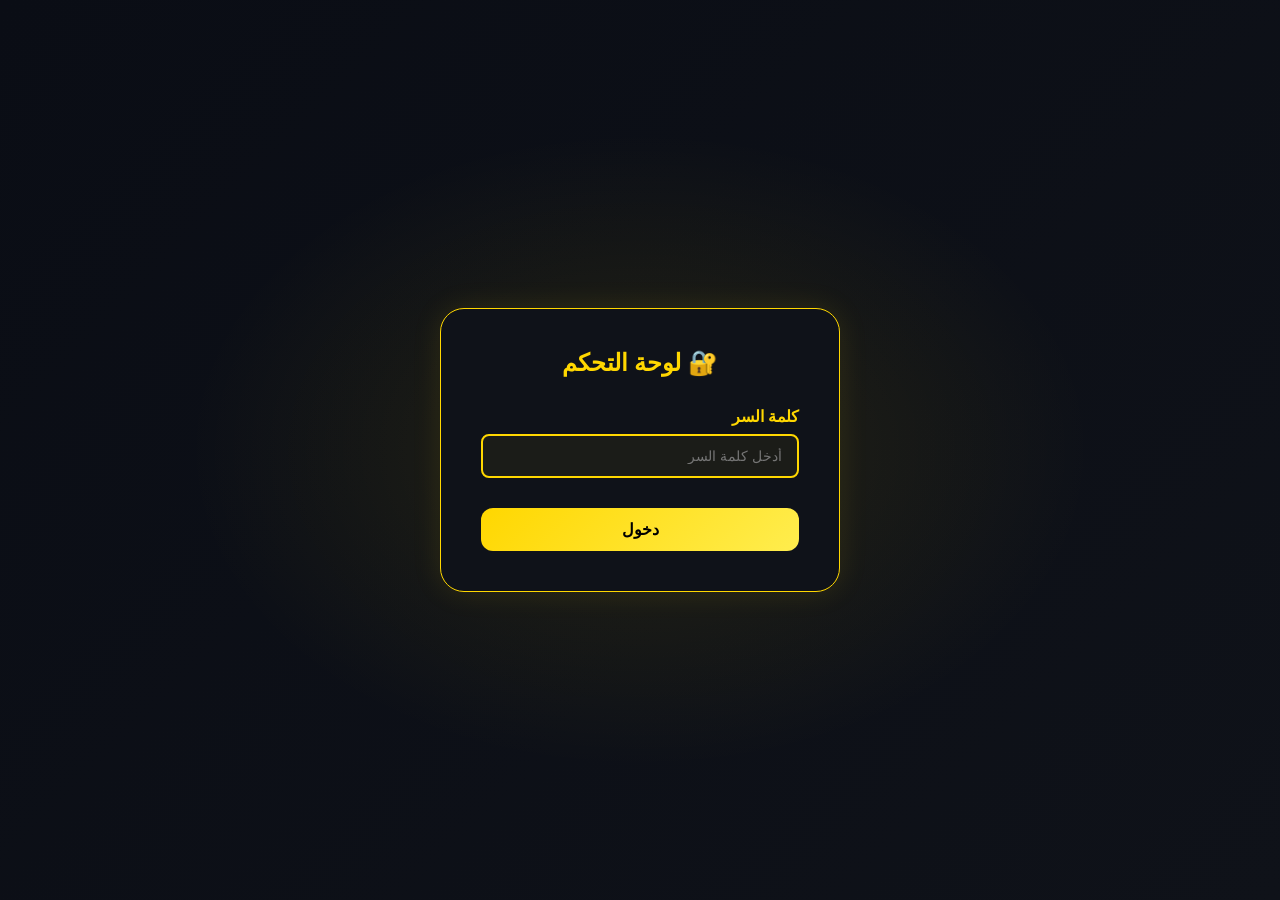
==== admin.html @ 5475ebe6 "Add admin control page and secure public site for admin-only content management" ====
<!DOCTYPE html>
<html lang="ar" dir="rtl">
<head>
    <meta charset="UTF-8">
    <meta name="viewport" content="width=device-width, initial-scale=1.0">
    <title>لوحة التحكم - الصياد</title>
    <style>
        * {
            margin: 0;
            padding: 0;
            box-sizing: border-box;
        }

        :root {
            --accent: #ffd700;
            --bg: #0a0d15;
            --dark: #0f1219;
            --card: rgba(255, 215, 0, 0.05);
            --glow: 0 0 30px rgba(255, 215, 0, 0.1);
        }

        body {
            font-family: 'Segoe UI', Tahoma, Geneva, Verdana, sans-serif;
            background: radial-gradient(ellipse at center, rgba(255, 215, 0, 0.1) 0%, transparent 50%),
                        linear-gradient(135deg, var(--bg) 0%, #0f1219 100%);
            background-attachment: fixed;
            color: #e0e0e0;
            min-height: 100vh;
        }

        .login-container {
            display: flex;
            justify-content: center;
            align-items: center;
            min-height: 100vh;
            padding: 20px;
        }

        .login-box {
            background: var(--dark);
            border: 1px solid var(--accent);
            border-radius: 24px;
            padding: 40px;
            width: 100%;
            max-width: 400px;
            box-shadow: var(--glow);
        }

        .login-box h1 {
            text-align: center;
            color: var(--accent);
            margin-bottom: 30px;
            font-size: 24px;
        }

        .form-group {
            margin-bottom: 20px;
        }

        .form-group label {
            display: block;
            margin-bottom: 8px;
            color: var(--accent);
            font-weight: 600;
        }

        .form-group input {
            width: 100%;
            padding: 12px 15px;
            background: rgba(255, 215, 0, 0.05);
            border: 2px solid var(--accent);
            border-radius: 12px;
            color: #e0e0e0;
            font-size: 16px;
            transition: all 0.3s ease;
        }

        .form-group input:focus {
            outline: none;
            background: rgba(255, 215, 0, 0.1);
            box-shadow: 0 0 20px rgba(255, 215, 0, 0.2);
        }

        .btn {
            width: 100%;
            padding: 12px;
            background: linear-gradient(135deg, var(--accent), #ffed4e);
            border: none;
            border-radius: 12px;
            color: #000;
            font-weight: 700;
            font-size: 16px;
            cursor: pointer;
            transition: all 0.3s ease;
            margin-top: 10px;
        }

        .btn:hover {
            transform: translateY(-2px);
            box-shadow: 0 0 30px rgba(255, 215, 0, 0.4);
        }

        /* Admin Panel */
        .admin-container {
            display: none;
            padding: 20px;
            max-width: 1200px;
            margin: 0 auto;
        }

        .admin-header {
            display: flex;
            justify-content: space-between;
            align-items: center;
            margin-bottom: 30px;
            padding-bottom: 20px;
            border-bottom: 2px solid var(--accent);
        }

        .admin-header h1 {
            color: var(--accent);
            font-size: 28px;
        }

        .logout-btn {
            background: linear-gradient(135deg, #ff4444, #cc0000);
            color: white;
            padding: 10px 20px;
            border: none;
            border-radius: 8px;
            cursor: pointer;
            font-weight: 600;
            transition: all 0.3s ease;
        }

        .logout-btn:hover {
            transform: scale(1.05);
        }

        .tabs {
            display: flex;
            gap: 10px;
            margin-bottom: 30px;
            flex-wrap: wrap;
        }

        .tab-btn {
            padding: 10px 20px;
            background: rgba(255, 215, 0, 0.1);
            border: 2px solid var(--accent);
            border-radius: 8px;
            color: var(--accent);
            cursor: pointer;
            font-weight: 600;
            transition: all 0.3s ease;
        }

        .tab-btn.active {
            background: var(--accent);
            color: #000;
        }

        .tab-content {
            display: none;
            animation: fadeIn 0.3s ease;
        }

        .tab-content.active {
            display: block;
        }

        @keyframes fadeIn {
            from { opacity: 0; }
            to { opacity: 1; }
        }

        .form-section {
            background: var(--dark);
            border: 1px solid var(--accent);
            border-radius: 16px;
            padding: 25px;
            margin-bottom: 25px;
            box-shadow: var(--glow);
        }

        .form-section h2 {
            color: var(--accent);
            margin-bottom: 20px;
            font-size: 20px;
        }

        .form-row {
            display: grid;
            grid-template-columns: 1fr 1fr;
            gap: 15px;
            margin-bottom: 15px;
        }

        .form-row.full {
            grid-template-columns: 1fr;
        }

        .form-group input,
        .form-group textarea,
        .form-group select {
            width: 100%;
            padding: 12px 15px;
            background: rgba(255, 215, 0, 0.05);
            border: 2px solid var(--accent);
            border-radius: 8px;
            color: #e0e0e0;
            font-size: 14px;
            font-family: inherit;
            transition: all 0.3s ease;
        }

        .form-group textarea {
            resize: vertical;
            min-height: 80px;
        }

        .form-group input:focus,
        .form-group textarea:focus,
        .form-group select:focus {
            outline: none;
            background: rgba(255, 215, 0, 0.1);
            box-shadow: 0 0 15px rgba(255, 215, 0, 0.2);
        }

        .diseases-list {
            background: var(--dark);
            border: 1px solid var(--accent);
            border-radius: 16px;
            padding: 25px;
            margin-bottom: 25px;
        }

        .disease-item {
            background: rgba(255, 215, 0, 0.05);
            border-right: 4px solid var(--accent);
            padding: 15px;
            margin-bottom: 15px;
            border-radius: 8px;
            display: flex;
            justify-content: space-between;
            align-items: center;
            flex-wrap: wrap;
            gap: 10px;
        }

        .disease-info {
            flex: 1;
            min-width: 200px;
        }

        .disease-name {
            color: var(--accent);
            font-weight: 700;
            font-size: 16px;
            margin-bottom: 5px;
        }

        .disease-category {
            color: #aaa;
            font-size: 13px;
        }

        .disease-actions {
            display: flex;
            gap: 8px;
        }

        .btn-small {
            padding: 8px 15px;
            border: none;
            border-radius: 6px;
            cursor: pointer;
            font-weight: 600;
            font-size: 13px;
            transition: all 0.3s ease;
        }

        .btn-edit {
            background: linear-gradient(135deg, #4CAF50, #45a049);
            color: white;
        }

        .btn-delete {
            background: linear-gradient(135deg, #ff4444, #cc0000);
            color: white;
        }

        .btn-small:hover {
            transform: translateY(-2px);
        }

        .btn-add {
            background: linear-gradient(135deg, var(--accent), #ffed4e);
            color: #000;
            padding: 12px 30px;
            font-weight: 700;
            margin-top: 20px;
        }

        .btn-cancel {
            background: linear-gradient(135deg, #666, #555);
            color: white;
            padding: 12px 30px;
            font-weight: 700;
            margin-top: 20px;
            margin-right: 10px;
        }

        .success-message {
            background: linear-gradient(135deg, rgba(76, 175, 80, 0.2), rgba(69, 160, 73, 0.2));
            border-right: 4px solid #4CAF50;
            padding: 15px;
            border-radius: 8px;
            color: #4CAF50;
            margin-bottom: 20px;
            display: none;
        }

        .success-message.show {
            display: block;
            animation: slideDown 0.3s ease;
        }

        @keyframes slideDown {
            from {
                opacity: 0;
                transform: translateY(-10px);
            }
            to {
                opacity: 1;
                transform: translateY(0);
            }
        }

        .tag-input {
            display: flex;
            flex-wrap: wrap;
            gap: 8px;
            padding: 8px;
            background: rgba(255, 215, 0, 0.05);
            border: 2px solid var(--accent);
            border-radius: 8px;
            min-height: 40px;
        }

        .tag {
            background: var(--accent);
            color: #000;
            padding: 5px 12px;
            border-radius: 16px;
            font-size: 13px;
            font-weight: 600;
            display: flex;
            align-items: center;
            gap: 5px;
        }

        .tag button {
            background: none;
            border: none;
            cursor: pointer;
            color: #000;
            font-weight: bold;
            padding: 0;
        }

        @media (max-width: 768px) {
            .form-row {
                grid-template-columns: 1fr;
            }

            .disease-item {
                flex-direction: column;
                align-items: flex-start;
            }

            .disease-actions {
                width: 100%;
            }

            .btn-small {
                flex: 1;
            }
        }
    </style>
</head>
<body>
    <!-- Login Container -->
    <div class="login-container" id="loginContainer">
        <div class="login-box">
            <h1>🔐 لوحة التحكم</h1>
            <div class="form-group">
                <label for="password">كلمة السر</label>
                <input type="password" id="password" placeholder="أدخل كلمة السر">
            </div>
            <button class="btn" onclick="login()">دخول</button>
        </div>
    </div>

    <!-- Admin Container -->
    <div class="admin-container" id="adminContainer">
        <div class="admin-header">
            <h1>🔧 لوحة التحكم - الصياد</h1>
            <button class="logout-btn" onclick="logout()">تسجيل الخروج</button>
        </div>

        <div class="tabs">
            <button class="tab-btn active" id="addTabBtn" onclick="switchTab(event, 'add')">➕ إضافة مرض</button>
            <button class="tab-btn" onclick="switchTab(event, 'list')">📋 الأمراض</button>
            <button class="tab-btn" onclick="switchTab(event, 'stats')">📊 الإحصائيات</button>
        </div>

        <!-- Add Disease Tab -->
        <div class="tab-content active" id="addTab">
            <div class="form-section">
                <h2>إضافة مرض جديد</h2>
                <div class="success-message" id="successMessage">✓ تم الإضافة بنجاح!</div>

                <div class="form-row full">
                    <div class="form-group">
                        <label>اسم المرض</label>
                        <input type="text" id="diseaseName" placeholder="مثال: الإنفلونزا">
                    </div>
                </div>

                <div class="form-row">
                    <div class="form-group">
                        <label>الفئة</label>
                        <select id="diseaseCategory">
                            <option value="">اختر الفئة</option>
                            <option value="فيروسية">فيروسية</option>
                            <option value="بكتيرية">بكتيرية</option>
                            <option value="مزمنة">مزمنة</option>
                            <option value="هضمي">هضمي</option>
                            <option value="جلدية">جلدية</option>
                            <option value="نفسية">نفسية</option>
                            <option value="قلبية">قلبية</option>
                            <option value="شعر">شعر</option>
                            <option value="تغذية">تغذية</option>
                        </select>
                    </div>
                    <div class="form-group">
                        <label>الوصف المختصر</label>
                        <input type="text" id="diseaseDescription" placeholder="وصف قصير عن المرض">
                    </div>
                </div>

                <div class="form-row full">
                    <div class="form-group">
                        <label>الأعراض (افصل بـ فاصلة)</label>
                        <input type="text" id="diseaseSymptoms" placeholder="الحمى, السعال, ألم الرأس">
                    </div>
                </div>

                <div class="form-row full">
                    <div class="form-group">
                        <label>العلاج</label>
                        <textarea id="diseaseTreatment" placeholder="وصف العلاج المناسب..."></textarea>
                    </div>
                </div>

                <div class="form-row full">
                    <div class="form-group">
                        <label>الأدوية (افصل بـ فاصلة)</label>
                        <input type="text" id="diseaseMedications" placeholder="الأسبرين, الباراسيتامول">
                    </div>
                </div>

                <div class="form-row full">
                    <div class="form-group">
                        <label>الوصفات الطبيعية</label>
                        <textarea id="diseaseRemedies" placeholder="الوصفات الطبيعية والعشبية..."></textarea>
                    </div>
                </div>

                <div class="form-row full">
                    <div class="form-group">
                        <label>الأطعمة المفيدة (افصل بـ فاصلة)</label>
                        <input type="text" id="diseaseFoods" placeholder="الزنجبيل, العسل, الليمون">
                    </div>
                </div>

                <button class="btn btn-add" onclick="addDisease()">✓ إضافة المرض</button>
            </div>
        </div>

        <!-- Diseases List Tab -->
        <div class="tab-content" id="listTab">
            <div class="diseases-list">
                <h2 style="color: var(--accent); margin-bottom: 20px;">قائمة الأمراض</h2>
                <div id="diseasesList"></div>
            </div>
        </div>

        <!-- Statistics Tab -->
        <div class="tab-content" id="statsTab">
            <div class="form-section">
                <h2>📊 الإحصائيات</h2>
                <div style="display: grid; grid-template-columns: repeat(auto-fit, minmax(200px, 1fr)); gap: 20px; margin-top: 20px;">
                    <div style="background: rgba(255, 215, 0, 0.1); padding: 20px; border-radius: 12px; text-align: center;">
                        <div style="font-size: 32px; color: var(--accent); font-weight: bold;" id="statsTotal">0</div>
                        <div style="color: #aaa; margin-top: 10px;">إجمالي الأمراض</div>
                    </div>
                    <div style="background: rgba(255, 215, 0, 0.1); padding: 20px; border-radius: 12px; text-align: center;">
                        <div style="font-size: 32px; color: var(--accent); font-weight: bold;" id="statsCustom">0</div>
                        <div style="color: #aaa; margin-top: 10px;">أمراض مضافة</div>
                    </div>
                    <div style="background: rgba(255, 215, 0, 0.1); padding: 20px; border-radius: 12px; text-align: center;">
                        <div style="font-size: 32px; color: var(--accent); font-weight: bold;" id="statsDefault">0</div>
                        <div style="color: #aaa; margin-top: 10px;">أمراض أصلية</div>
                    </div>
                </div>
            </div>
        </div>
    </div>

    <script>
        const ADMIN_PASSWORD = "12345"; // قلل هذا إلى ما تريده

        // Check if already logged in
        window.addEventListener('load', () => {
            if (sessionStorage.getItem('adminLogged') === 'true') {
                showAdmin();
            }
        });

        function login() {
            const password = document.getElementById('password').value;
            if (password === ADMIN_PASSWORD) {
                sessionStorage.setItem('adminLogged', 'true');
                showAdmin();
            } else {
                alert('❌ كلمة السر غير صحيحة');
                document.getElementById('password').value = '';
            }
        }

        function logout() {
            sessionStorage.removeItem('adminLogged');
            document.getElementById('loginContainer').style.display = 'flex';
            document.getElementById('adminContainer').style.display = 'none';
            document.getElementById('password').value = '';
        }

        function showAdmin() {
            document.getElementById('loginContainer').style.display = 'none';
            document.getElementById('adminContainer').style.display = 'block';
            loadDiseasesList();
            updateStats();
        }

        function switchTab(event, tabName) {
            // Hide all tabs
            document.querySelectorAll('.tab-content').forEach(tab => {
                tab.classList.remove('active');
            });
            document.querySelectorAll('.tab-btn').forEach(btn => {
                btn.classList.remove('active');
            });

            // Show selected tab
            document.getElementById(tabName + 'Tab').classList.add('active');
            if (event && event.target) {
                event.target.classList.add('active');
            }

            if (tabName === 'list') {
                loadDiseasesList();
            } else if (tabName === 'stats') {
                updateStats();
            }
        }

        function addDisease() {
            const name = document.getElementById('diseaseName').value.trim();
            const category = document.getElementById('diseaseCategory').value;
            const description = document.getElementById('diseaseDescription').value.trim();
            const symptoms = document.getElementById('diseaseSymptoms').value.split(',').map(s => s.trim()).filter(s => s);
            const treatment = document.getElementById('diseaseTreatment').value.trim();
            const medications = document.getElementById('diseaseMedications').value.split(',').map(m => m.trim()).filter(m => m);
            const remedies = document.getElementById('diseaseRemedies').value.trim();
            const foods = document.getElementById('diseaseFoods').value.split(',').map(f => f.trim()).filter(f => f);

            if (!name || !category || !description) {
                alert('❌ الرجاء ملء جميع الحقول المطلوبة');
                return;
            }

            const newDisease = {
                id: Date.now(),
                name,
                category,
                description,
                symptoms,
                treatment,
                medications,
                remedies,
                foodRecipes: foods,
                timestamp: new Date().toISOString()
            };

            // Get current diseases
            let diseases = JSON.parse(localStorage.getItem('customDiseases') || '[]');
            diseases.push(newDisease);
            localStorage.setItem('customDiseases', JSON.stringify(diseases));

            // Clear form
            document.getElementById('diseaseName').value = '';
            document.getElementById('diseaseCategory').value = '';
            document.getElementById('diseaseDescription').value = '';
            document.getElementById('diseaseSymptoms').value = '';
            document.getElementById('diseaseTreatment').value = '';
            document.getElementById('diseaseMedications').value = '';
            document.getElementById('diseaseRemedies').value = '';
            document.getElementById('diseaseFoods').value = '';

            // Show success message
            const msg = document.getElementById('successMessage');
            msg.classList.add('show');
            setTimeout(() => msg.classList.remove('show'), 3000);
        }

        function loadDiseasesList() {
            const diseases = JSON.parse(localStorage.getItem('customDiseases') || '[]');
            const container = document.getElementById('diseasesList');

            if (diseases.length === 0) {
                container.innerHTML = '<p style="color: #aaa; text-align: center; padding: 20px;">لا توجد أمراض مضافة بعد</p>';
                return;
            }

            container.innerHTML = diseases.map(disease => `
                <div class="disease-item">
                    <div class="disease-info">
                        <div class="disease-name">${disease.name}</div>
                        <div class="disease-category">📌 ${disease.category}</div>
                    </div>
                    <div class="disease-actions">
                        <button class="btn-small btn-edit" onclick="editDisease(${disease.id})">✏️ تعديل</button>
                        <button class="btn-small btn-delete" onclick="deleteDisease(${disease.id})">🗑️ حذف</button>
                    </div>
                </div>
            `).join('');
        }

        function deleteDisease(id) {
            if (confirm('⚠️ هل تريد حذف هذا المرض؟')) {
                let diseases = JSON.parse(localStorage.getItem('customDiseases') || '[]');
                diseases = diseases.filter(d => d.id !== id);
                localStorage.setItem('customDiseases', JSON.stringify(diseases));
                loadDiseasesList();
                updateStats();
            }
        }

        function editDisease(id) {
            const diseases = JSON.parse(localStorage.getItem('customDiseases') || '[]');
            const disease = diseases.find(d => d.id === id);
            
            if (disease) {
                document.getElementById('diseaseName').value = disease.name;
                document.getElementById('diseaseCategory').value = disease.category;
                document.getElementById('diseaseDescription').value = disease.description;
                document.getElementById('diseaseSymptoms').value = disease.symptoms.join(', ');
                document.getElementById('diseaseTreatment').value = disease.treatment;
                document.getElementById('diseaseMedications').value = disease.medications.join(', ');
                document.getElementById('diseaseRemedies').value = disease.remedies;
                document.getElementById('diseaseFoods').value = disease.foodRecipes.join(', ');

                // Delete old one
                deleteDisease(id);

                // Scroll to form
                document.getElementById('addTabBtn').click();
                window.scrollTo({ top: 0, behavior: 'smooth' });
            }
        }

        function updateStats() {
            const customDiseases = JSON.parse(localStorage.getItem('customDiseases') || '[]');
            const defaultCount = 20; // عدد الأمراض الأصلية
            const totalCount = defaultCount + customDiseases.length;

            document.getElementById('statsTotal').textContent = totalCount;
            document.getElementById('statsCustom').textContent = customDiseases.length;
            document.getElementById('statsDefault').textContent = defaultCount;
        }
    </script>
</body>
</html>
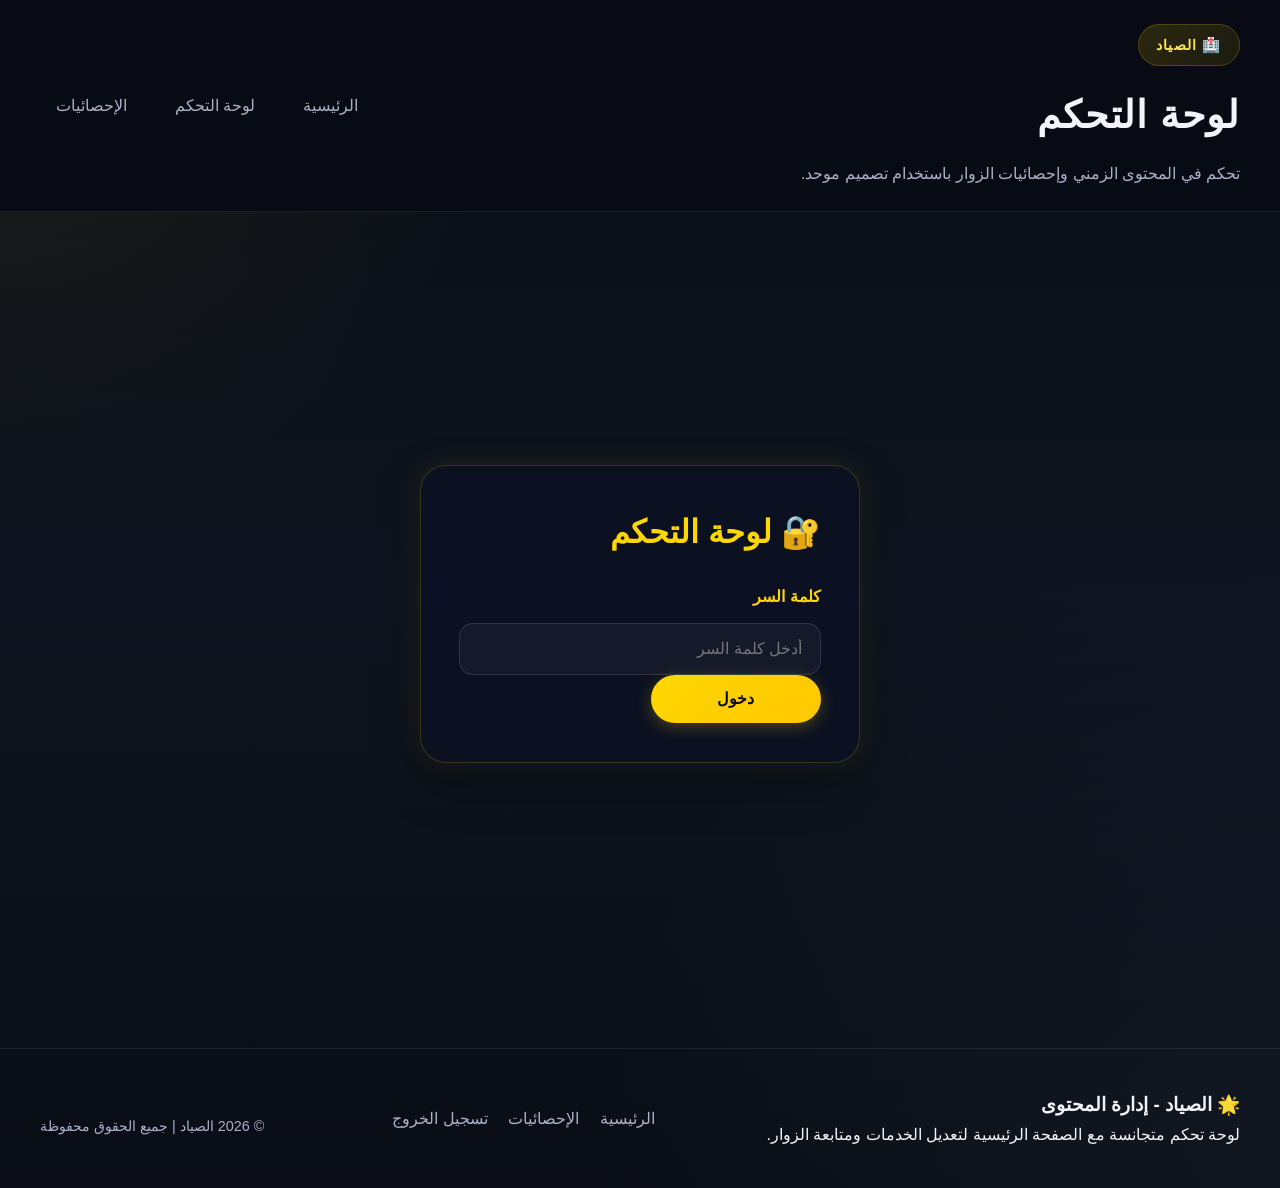
==== commit 3843585c: "Update admin page link and visitor tracking; add special admin URL" ====
--- a/admin.html
+++ b/admin.html
@@ -3,393 +3,26 @@
 <head>
     <meta charset="UTF-8">
     <meta name="viewport" content="width=device-width, initial-scale=1.0">
+
     <title>لوحة التحكم - الصياد</title>
-    <style>
-        * {
-            margin: 0;
-            padding: 0;
-            box-sizing: border-box;
-        }
-
-        :root {
-            --accent: #ffd700;
-            --bg: #0a0d15;
-            --dark: #0f1219;
-            --card: rgba(255, 215, 0, 0.05);
-            --glow: 0 0 30px rgba(255, 215, 0, 0.1);
-        }
-
-        body {
-            font-family: 'Segoe UI', Tahoma, Geneva, Verdana, sans-serif;
-            background: radial-gradient(ellipse at center, rgba(255, 215, 0, 0.1) 0%, transparent 50%),
-                        linear-gradient(135deg, var(--bg) 0%, #0f1219 100%);
-            background-attachment: fixed;
-            color: #e0e0e0;
-            min-height: 100vh;
-        }
-
-        .login-container {
-            display: flex;
-            justify-content: center;
-            align-items: center;
-            min-height: 100vh;
-            padding: 20px;
-        }
-
-        .login-box {
-            background: var(--dark);
-            border: 1px solid var(--accent);
-            border-radius: 24px;
-            padding: 40px;
-            width: 100%;
-            max-width: 400px;
-            box-shadow: var(--glow);
-        }
-
-        .login-box h1 {
-            text-align: center;
-            color: var(--accent);
-            margin-bottom: 30px;
-            font-size: 24px;
-        }
-
-        .form-group {
-            margin-bottom: 20px;
-        }
-
-        .form-group label {
-            display: block;
-            margin-bottom: 8px;
-            color: var(--accent);
-            font-weight: 600;
-        }
-
-        .form-group input {
-            width: 100%;
-            padding: 12px 15px;
-            background: rgba(255, 215, 0, 0.05);
-            border: 2px solid var(--accent);
-            border-radius: 12px;
-            color: #e0e0e0;
-            font-size: 16px;
-            transition: all 0.3s ease;
-        }
-
-        .form-group input:focus {
-            outline: none;
-            background: rgba(255, 215, 0, 0.1);
-            box-shadow: 0 0 20px rgba(255, 215, 0, 0.2);
-        }
-
-        .btn {
-            width: 100%;
-            padding: 12px;
-            background: linear-gradient(135deg, var(--accent), #ffed4e);
-            border: none;
-            border-radius: 12px;
-            color: #000;
-            font-weight: 700;
-            font-size: 16px;
-            cursor: pointer;
-            transition: all 0.3s ease;
-            margin-top: 10px;
-        }
-
-        .btn:hover {
-            transform: translateY(-2px);
-            box-shadow: 0 0 30px rgba(255, 215, 0, 0.4);
-        }
-
-        /* Admin Panel */
-        .admin-container {
-            display: none;
-            padding: 20px;
-            max-width: 1200px;
-            margin: 0 auto;
-        }
-
-        .admin-header {
-            display: flex;
-            justify-content: space-between;
-            align-items: center;
-            margin-bottom: 30px;
-            padding-bottom: 20px;
-            border-bottom: 2px solid var(--accent);
-        }
-
-        .admin-header h1 {
-            color: var(--accent);
-            font-size: 28px;
-        }
-
-        .logout-btn {
-            background: linear-gradient(135deg, #ff4444, #cc0000);
-            color: white;
-            padding: 10px 20px;
-            border: none;
-            border-radius: 8px;
-            cursor: pointer;
-            font-weight: 600;
-            transition: all 0.3s ease;
-        }
-
-        .logout-btn:hover {
-            transform: scale(1.05);
-        }
-
-        .tabs {
-            display: flex;
-            gap: 10px;
-            margin-bottom: 30px;
-            flex-wrap: wrap;
-        }
-
-        .tab-btn {
-            padding: 10px 20px;
-            background: rgba(255, 215, 0, 0.1);
-            border: 2px solid var(--accent);
-            border-radius: 8px;
-            color: var(--accent);
-            cursor: pointer;
-            font-weight: 600;
-            transition: all 0.3s ease;
-        }
-
-        .tab-btn.active {
-            background: var(--accent);
-            color: #000;
-        }
-
-        .tab-content {
-            display: none;
-            animation: fadeIn 0.3s ease;
-        }
-
-        .tab-content.active {
-            display: block;
-        }
-
-        @keyframes fadeIn {
-            from { opacity: 0; }
-            to { opacity: 1; }
-        }
-
-        .form-section {
-            background: var(--dark);
-            border: 1px solid var(--accent);
-            border-radius: 16px;
-            padding: 25px;
-            margin-bottom: 25px;
-            box-shadow: var(--glow);
-        }
-
-        .form-section h2 {
-            color: var(--accent);
-            margin-bottom: 20px;
-            font-size: 20px;
-        }
-
-        .form-row {
-            display: grid;
-            grid-template-columns: 1fr 1fr;
-            gap: 15px;
-            margin-bottom: 15px;
-        }
-
-        .form-row.full {
-            grid-template-columns: 1fr;
-        }
-
-        .form-group input,
-        .form-group textarea,
-        .form-group select {
-            width: 100%;
-            padding: 12px 15px;
-            background: rgba(255, 215, 0, 0.05);
-            border: 2px solid var(--accent);
-            border-radius: 8px;
-            color: #e0e0e0;
-            font-size: 14px;
-            font-family: inherit;
-            transition: all 0.3s ease;
-        }
-
-        .form-group textarea {
-            resize: vertical;
-            min-height: 80px;
-        }
-
-        .form-group input:focus,
-        .form-group textarea:focus,
-        .form-group select:focus {
-            outline: none;
-            background: rgba(255, 215, 0, 0.1);
-            box-shadow: 0 0 15px rgba(255, 215, 0, 0.2);
-        }
-
-        .diseases-list {
-            background: var(--dark);
-            border: 1px solid var(--accent);
-            border-radius: 16px;
-            padding: 25px;
-            margin-bottom: 25px;
-        }
-
-        .disease-item {
-            background: rgba(255, 215, 0, 0.05);
-            border-right: 4px solid var(--accent);
-            padding: 15px;
-            margin-bottom: 15px;
-            border-radius: 8px;
-            display: flex;
-            justify-content: space-between;
-            align-items: center;
-            flex-wrap: wrap;
-            gap: 10px;
-        }
-
-        .disease-info {
-            flex: 1;
-            min-width: 200px;
-        }
-
-        .disease-name {
-            color: var(--accent);
-            font-weight: 700;
-            font-size: 16px;
-            margin-bottom: 5px;
-        }
-
-        .disease-category {
-            color: #aaa;
-            font-size: 13px;
-        }
-
-        .disease-actions {
-            display: flex;
-            gap: 8px;
-        }
-
-        .btn-small {
-            padding: 8px 15px;
-            border: none;
-            border-radius: 6px;
-            cursor: pointer;
-            font-weight: 600;
-            font-size: 13px;
-            transition: all 0.3s ease;
-        }
-
-        .btn-edit {
-            background: linear-gradient(135deg, #4CAF50, #45a049);
-            color: white;
-        }
-
-        .btn-delete {
-            background: linear-gradient(135deg, #ff4444, #cc0000);
-            color: white;
-        }
-
-        .btn-small:hover {
-            transform: translateY(-2px);
-        }
-
-        .btn-add {
-            background: linear-gradient(135deg, var(--accent), #ffed4e);
-            color: #000;
-            padding: 12px 30px;
-            font-weight: 700;
-            margin-top: 20px;
-        }
-
-        .btn-cancel {
-            background: linear-gradient(135deg, #666, #555);
-            color: white;
-            padding: 12px 30px;
-            font-weight: 700;
-            margin-top: 20px;
-            margin-right: 10px;
-        }
-
-        .success-message {
-            background: linear-gradient(135deg, rgba(76, 175, 80, 0.2), rgba(69, 160, 73, 0.2));
-            border-right: 4px solid #4CAF50;
-            padding: 15px;
-            border-radius: 8px;
-            color: #4CAF50;
-            margin-bottom: 20px;
-            display: none;
-        }
-
-        .success-message.show {
-            display: block;
-            animation: slideDown 0.3s ease;
-        }
-
-        @keyframes slideDown {
-            from {
-                opacity: 0;
-                transform: translateY(-10px);
-            }
-            to {
-                opacity: 1;
-                transform: translateY(0);
-            }
-        }
-
-        .tag-input {
-            display: flex;
-            flex-wrap: wrap;
-            gap: 8px;
-            padding: 8px;
-            background: rgba(255, 215, 0, 0.05);
-            border: 2px solid var(--accent);
-            border-radius: 8px;
-            min-height: 40px;
-        }
-
-        .tag {
-            background: var(--accent);
-            color: #000;
-            padding: 5px 12px;
-            border-radius: 16px;
-            font-size: 13px;
-            font-weight: 600;
-            display: flex;
-            align-items: center;
-            gap: 5px;
-        }
-
-        .tag button {
-            background: none;
-            border: none;
-            cursor: pointer;
-            color: #000;
-            font-weight: bold;
-            padding: 0;
-        }
-
-        @media (max-width: 768px) {
-            .form-row {
-                grid-template-columns: 1fr;
-            }
-
-            .disease-item {
-                flex-direction: column;
-                align-items: flex-start;
-            }
-
-            .disease-actions {
-                width: 100%;
-            }
-
-            .btn-small {
-                flex: 1;
-            }
-        }
-    </style>
+    <link rel="stylesheet" href="assets/css/style.css">
 </head>
 <body>
+    <header class="site-header">
+        <div class="container header-inner">
+            <div class="brand">
+                <span class="badge">🏥 الصياد</span>
+                <h1>لوحة التحكم</h1>
+                <p>تحكم في المحتوى الزمني وإحصائيات الزوار باستخدام تصميم موحد.</p>
+            </div>
+            <nav class="nav-links">
+                <a href="index.html">الرئيسية</a>
+                <a href="admin.html">لوحة التحكم</a>
+                <a href="#statsTab">الإحصائيات</a>
+            </nav>
+        </div>
+    </header>
+
     <!-- Login Container -->
     <div class="login-container" id="loginContainer">
         <div class="login-box">
@@ -514,6 +147,15 @@
                         <div style="font-size: 32px; color: var(--accent); font-weight: bold;" id="statsDefault">0</div>
                         <div style="color: #aaa; margin-top: 10px;">أمراض أصلية</div>
                     </div>
+                    <div style="background: rgba(255, 215, 0, 0.1); padding: 20px; border-radius: 12px; text-align: center;">
+                        <div style="font-size: 32px; color: var(--accent); font-weight: bold;" id="statsVisitors">0</div>
+                        <div style="color: #aaa; margin-top: 10px;">زوار الموقع</div>
+                    </div>
+                </div>
+                <div class="visitor-details">
+                    <h3>سجل الزوار</h3>
+                    <p style="color: #888; margin-bottom: 10px;">الزوار محفوظون في السجل ولن يتم حذفهم من صفحة الإدارة.</p>
+                    <div id="visitorRecords">لا توجد زيارات مسجلة بعد.</div>
                 </div>
             </div>
         </div>
@@ -619,6 +261,9 @@
             document.getElementById('diseaseRemedies').value = '';
             document.getElementById('diseaseFoods').value = '';
 
+            loadDiseasesList();
+            updateStats();
+
             // Show success message
             const msg = document.getElementById('successMessage');
             msg.classList.add('show');
@@ -650,9 +295,7 @@
 
         function deleteDisease(id) {
             if (confirm('⚠️ هل تريد حذف هذا المرض؟')) {
-                let diseases = JSON.parse(localStorage.getItem('customDiseases') || '[]');
-                diseases = diseases.filter(d => d.id !== id);
-                localStorage.setItem('customDiseases', JSON.stringify(diseases));
+                removeDiseaseById(id);
                 loadDiseasesList();
                 updateStats();
             }
@@ -672,24 +315,90 @@
                 document.getElementById('diseaseRemedies').value = disease.remedies;
                 document.getElementById('diseaseFoods').value = disease.foodRecipes.join(', ');
 
-                // Delete old one
-                deleteDisease(id);
+                removeDiseaseById(id);
+                loadDiseasesList();
+                updateStats();
 
                 // Scroll to form
                 document.getElementById('addTabBtn').click();
                 window.scrollTo({ top: 0, behavior: 'smooth' });
             }
+        }
+
+        function getVisitorRecords() {
+            return JSON.parse(localStorage.getItem('visitorRecords') || '[]');
+        }
+
+        function renderVisitorRecords() {
+            const records = getVisitorRecords();
+            const container = document.getElementById('visitorRecords');
+            if (!container) return;
+
+            if (records.length === 0) {
+                container.innerHTML = '<p style="color: #aaa; text-align: center; padding: 10px;">لا توجد زيارات مسجلة بعد.</p>';
+                return;
+            }
+
+            container.innerHTML = `
+                <table class="visitor-table">
+                    <thead>
+                        <tr>
+                            <th>الاسم</th>
+                            <th>نوع الجهاز</th>
+                            <th>وقت الدخول</th>
+                        </tr>
+                    </thead>
+                    <tbody>
+                        ${records.map(record => `
+                            <tr>
+                                <td>${record.name || 'زائر مجهول'}</td>
+                                <td>${record.device}</td>
+                                <td>${new Date(record.firstVisit).toLocaleString('ar-EG', { year: 'numeric', month: 'short', day: 'numeric', hour: '2-digit', minute: '2-digit' })}</td>
+                            </tr>
+                        `).join('')}
+                    </tbody>
+                </table>
+            `;
+        }
+
+        function removeDiseaseById(id) {
+            let diseases = JSON.parse(localStorage.getItem('customDiseases') || '[]');
+            diseases = diseases.filter(d => d.id !== id);
+            localStorage.setItem('customDiseases', JSON.stringify(diseases));
+            return diseases;
         }
 
         function updateStats() {
             const customDiseases = JSON.parse(localStorage.getItem('customDiseases') || '[]');
             const defaultCount = 20; // عدد الأمراض الأصلية
             const totalCount = defaultCount + customDiseases.length;
+            const visitors = getVisitorRecords();
+            const storedVisitorCount = parseInt(localStorage.getItem('siteVisitors') || '0', 10);
+            const visitorCount = Math.max(visitors.length, storedVisitorCount);
 
             document.getElementById('statsTotal').textContent = totalCount;
             document.getElementById('statsCustom').textContent = customDiseases.length;
             document.getElementById('statsDefault').textContent = defaultCount;
+            document.getElementById('statsVisitors').textContent = visitorCount;
+            renderVisitorRecords();
         }
     </script>
+
+    <footer class="site-footer">
+        <div class="container footer-inner">
+            <div>
+                <h3>🌟 الصياد - إدارة المحتوى</h3>
+                <p>لوحة تحكم متجانسة مع الصفحة الرئيسية لتعديل الخدمات ومتابعة الزوار.</p>
+            </div>
+            <div class="footer-links">
+                <a href="index.html">الرئيسية</a>
+                <a href="#statsTab">الإحصائيات</a>
+                <a href="javascript:void(0)" onclick="logout()">تسجيل الخروج</a>
+            </div>
+            <div style="text-align:center; margin-top:1rem; color:var(--muted); font-size:0.9rem;">
+                © 2026 الصياد | جميع الحقوق محفوظة
+            </div>
+        </div>
+    </footer>
 </body>
 </html>
--- a/assets/css/style.css
+++ b/assets/css/style.css
@@ -0,0 +1,743 @@
+* {
+    box-sizing: border-box;
+    margin: 0;
+    padding: 0;
+}
+
+:root {
+    --bg: #0a0d15;
+    --surface: rgba(12, 15, 28, 0.95);
+    --surface-strong: #0f1420;
+    --text: #f2f4f9;
+    --muted: #a9b1c8;
+    --accent: #ffd700;
+    --accent-dark: #e6c200;
+    --accent-light: #ffe857;
+    --border: rgba(255, 255, 255, 0.06);
+    --shadow: 0 20px 50px rgba(0, 0, 0, 0.3);
+    --glow: 0 0 30px rgba(255, 215, 0, 0.1);
+}
+
+body {
+    background: radial-gradient(circle at top left, rgba(255, 215, 0, 0.08), transparent 30%),
+                radial-gradient(circle at bottom right, rgba(135, 206, 250, 0.05), transparent 40%),
+                linear-gradient(180deg, #0a0d15 0%, #0f1420 50%, #0a0d15 100%);
+    color: var(--text);
+    font-family: 'Segoe UI', 'Helvetica Neue', sans-serif;
+    line-height: 1.7;
+    background-attachment: scroll;
+}
+
+img {
+    max-width: 100%;
+}
+
+.container {
+    width: min(1200px, calc(100% - 2rem));
+    margin: 0 auto;
+}
+
+.site-header {
+    background: rgba(8, 11, 20, 0.95);
+    border-bottom: 1px solid rgba(255,255,255,0.08);
+    position: static;
+    z-index: 20;
+}
+
+.brand h1,
+.brand p,
+.hero-text h2,
+.hero-text p {
+    transition: none !important;
+}
+
+.header-inner {
+    display: flex;
+    align-items: center;
+    justify-content: space-between;
+    gap: 2rem;
+    padding: 1.5rem 0;
+}
+
+.brand .badge {
+    display: inline-block;
+    background: linear-gradient(135deg, rgba(255, 215, 0, 0.15), rgba(255, 215, 0, 0.08));
+    color: var(--accent-light);
+    padding: 0.5rem 1.1rem;
+    border-radius: 999px;
+    font-size: 0.9rem;
+    letter-spacing: 0.08em;
+    margin-bottom: 1rem;
+    border: 1px solid rgba(255, 215, 0, 0.2);
+    font-weight: 700;
+}
+
+.brand h1 {
+    font-size: clamp(2rem, 3vw, 2.6rem);
+    letter-spacing: 0.03em;
+}
+
+.brand p {
+    color: var(--muted);
+    max-width: 38rem;
+    margin-top: 0.75rem;
+}
+
+.nav-links {
+    display: flex;
+    align-items: center;
+    gap: 1rem;
+    flex-wrap: wrap;
+}
+
+.nav-links a {
+    color: var(--muted);
+    text-decoration: none;
+    padding: 0.8rem 1rem;
+    border-radius: 999px;
+    transition: all 0.25s ease;
+}
+
+.nav-links a:hover,
+.nav-links a:focus-visible {
+    background: rgba(255, 255, 255, 0.08);
+    color: var(--text);
+}
+
+.hero {
+    padding: 4rem 0 3rem;
+}
+
+.hero-content {
+    display: grid;
+    grid-template-columns: 1.3fr 1fr;
+    align-items: center;
+    gap: 2rem;
+}
+
+.hero-text h2 {
+    font-size: clamp(2.1rem, 4vw, 3.4rem);
+    line-height: 1.05;
+    max-width: 12ch;
+}
+
+.hero-text p {
+    margin-top: 1rem;
+    color: var(--muted);
+    max-width: 42rem;
+}
+
+.hero-actions {
+    display: flex;
+    flex-wrap: wrap;
+    gap: 1rem;
+    margin-top: 2rem;
+}
+
+.hero-card {
+    background: rgba(12, 18, 35, 0.95);
+    border: 1px solid rgba(255, 215, 0, 0.15);
+    border-radius: 24px;
+    padding: 2.2rem;
+    box-shadow: var(--shadow), var(--glow);
+    backdrop-filter: blur(20px);
+}
+
+.hero-card h3 {
+    margin-bottom: 1rem;
+    font-size: 1.35rem;
+}
+
+.hero-card input {
+    width: 100%;
+    padding: 1rem 1.1rem;
+    border-radius: 16px;
+    border: 1px solid rgba(255,255,255,0.08);
+    background: rgba(255,255,255,0.03);
+    color: var(--text);
+    font-size: 1rem;
+}
+
+.visitor-box {
+    display: grid;
+    gap: 0.85rem;
+    margin-top: 1.2rem;
+}
+
+.visitor-box input {
+    padding: 0.95rem 1rem;
+    border-radius: 14px;
+    border: 1px solid rgba(255,255,255,0.08);
+    background: rgba(255,255,255,0.04);
+    color: var(--text);
+    font-size: 0.95rem;
+}
+
+.visitor-box .btn {
+    width: 100%;
+    min-width: auto;
+}
+
+.section {
+    padding: 3rem 0;
+}
+
+.section-header {
+    display: flex;
+    align-items: flex-start;
+    justify-content: space-between;
+    gap: 1rem;
+    margin-bottom: 2rem;
+}
+
+    .info-bar {
+        display: flex;
+        justify-content: space-between;
+        align-items: stretch;
+        gap: 1rem;
+        margin: 2rem 0;
+        padding: 1.25rem 1.5rem;
+        background: rgba(255, 215, 0, 0.08);
+        border: 1px solid rgba(255, 215, 0, 0.15);
+        border-radius: 20px;
+    }
+
+    .info-item {
+        display: flex;
+        flex-direction: column;
+        gap: 0.35rem;
+        min-width: 120px;
+    }
+
+    .info-item span {
+        color: var(--muted);
+        font-size: 0.95rem;
+    }
+
+    .info-item strong {
+        font-size: 1.45rem;
+        color: var(--text);
+    }
+
+    .scroll-top {
+        position: fixed;
+        right: 18px;
+        bottom: 18px;
+        width: 50px;
+        height: 50px;
+        background: var(--accent);
+        color: #0a0d15;
+        border: none;
+        border-radius: 999px;
+        box-shadow: var(--shadow);
+        cursor: pointer;
+        font-size: 1.25rem;
+        display: flex;
+        align-items: center;
+        justify-content: center;
+        opacity: 0;
+        visibility: hidden;
+        transition: opacity 0.2s ease, visibility 0.2s ease, transform 0.2s ease;
+        z-index: 30;
+    }
+
+    .scroll-top.show {
+        opacity: 1;
+        visibility: visible;
+        transform: translateY(0);
+    }
+
+.filter-bar {
+    display: flex;
+    flex-wrap: wrap;
+    gap: 0.8rem;
+    margin-bottom: 1.8rem;
+}
+
+.filter-btn,
+.btn {
+    border: none;
+    border-radius: 999px;
+    padding: 0.95rem 1.35rem;
+    cursor: pointer;
+    transition: transform 0.25s ease, background 0.25s ease;
+    font-weight: 600;
+}
+
+.filter-btn {
+    background: rgba(255,255,255,0.04);
+    color: var(--text);
+    transition: all 0.25s ease;
+}
+
+.filter-btn.active,
+.filter-btn:hover {
+    background: linear-gradient(135deg, rgba(255, 215, 0, 0.2), rgba(255, 215, 0, 0.1));
+    color: var(--accent-light);
+    border-color: rgba(255, 215, 0, 0.4);
+    transform: translateY(-2px);
+    box-shadow: 0 4px 12px rgba(255, 215, 0, 0.15);
+}
+
+.disease-grid,
+.feature-grid,
+.tips-grid {
+    display: grid;
+    gap: 1.6rem;
+}
+
+.disease-grid {
+    grid-template-columns: repeat(auto-fit, minmax(280px, 1fr));
+}
+
+.disease-card,
+.feature-card,
+.tip-card,
+.detail-card {
+    background: linear-gradient(135deg, rgba(12, 15, 28, 0.95), rgba(15, 20, 32, 0.95));
+    border: 1px solid var(--border);
+    border-radius: 24px;
+    padding: 1.8rem;
+    box-shadow: var(--shadow);
+    transition: all 0.3s cubic-bezier(0.23, 1, 0.320, 1);
+    overflow: hidden;
+}
+
+.disease-card:hover,
+.feature-card:hover,
+.tip-card:hover {
+    border-color: rgba(255, 215, 0, 0.3);
+    box-shadow: var(--shadow), var(--glow);
+    transform: translateY(-4px);
+}
+
+.disease-card h3,
+.feature-card h3,
+.tip-card h3,
+.detail-card h3 {
+    margin-bottom: 1rem;
+    color: var(--text);
+}
+
+.disease-card p,
+.feature-card p,
+.tip-card p,
+.detail-card p {
+    color: var(--muted);
+}
+
+.disease-card .btn,
+.btn {
+    display: inline-flex;
+    align-items: center;
+    justify-content: center;
+    gap: 0.5rem;
+    background: linear-gradient(135deg, #ffd700, #ffc700);
+    color: #0a0d15;
+    padding: 0.95rem 1.35rem;
+    min-width: 170px;
+    font-size: 0.97rem;
+    font-weight: 600;
+    box-shadow: 0 4px 15px rgba(255, 215, 0, 0.25);
+}
+
+.disease-card .btn:hover,
+.btn:hover {
+    filter: brightness(1.08);
+    box-shadow: 0 8px 25px rgba(255, 215, 0, 0.35);
+    transform: translateY(-2px);
+}
+
+.detail-section.hidden {
+    display: none;
+}
+
+.detail-grid {
+    display: grid;
+    gap: 1.6rem;
+    grid-template-columns: repeat(2, minmax(0, 1fr));
+}
+
+.detail-card.wide-card {
+    grid-column: span 2;
+}
+
+.detail-card ul {
+    list-style: inside disc;
+    line-height: 1.9;
+    color: var(--muted);
+}
+
+.feature-grid,
+.tips-grid {
+    grid-template-columns: repeat(auto-fit, minmax(250px, 1fr));
+}
+
+.site-footer {
+    padding: 2.5rem 0;
+    border-top: 1px solid rgba(255,255,255,0.08);
+    margin-top: 2rem;
+}
+
+.footer-inner {
+    display: flex;
+    gap: 2rem;
+    align-items: center;
+    justify-content: space-between;
+    flex-wrap: wrap;
+}
+
+.footer-links a {
+    color: var(--muted);
+    text-decoration: none;
+    margin-left: 1rem;
+}
+
+.footer-links a:hover {
+    color: var(--text);
+}
+
+.add-form-container {
+    background: var(--surface);
+    border: 1px solid var(--border);
+    border-radius: 24px;
+    padding: 2rem;
+    box-shadow: var(--shadow);
+}
+
+.add-form {
+    display: flex;
+    flex-direction: column;
+    gap: 1.2rem;
+}
+
+.form-row {
+    display: grid;
+    grid-template-columns: 1fr 1fr;
+    gap: 1rem;
+}
+
+#newName, #newCategory, #newDescription, #newSymptoms, #newTreatment, #newMedications, #newRemedies {
+    padding: 0.95rem 1.1rem;
+    border-radius: 16px;
+    border: 1px solid rgba(255,255,255,0.08);
+    background: rgba(255,255,255,0.03);
+    color: var(--text);
+    font-family: inherit;
+    font-size: 1rem;
+}
+
+#newName::placeholder, #newCategory::placeholder, #newDescription::placeholder, #newSymptoms::placeholder, #newTreatment::placeholder, #newMedications::placeholder, #newRemedies::placeholder {
+    color: var(--muted);
+}
+
+#newCategory {
+    color: var(--text);
+}
+
+.share-buttons {
+    display: flex;
+    gap: 0.8rem;
+}
+
+.share-btn {
+    background: linear-gradient(135deg, rgba(255, 215, 0, 0.08), rgba(255, 215, 0, 0.04));
+    color: var(--accent-light);
+    border-radius: 999px;
+    cursor: pointer;
+    font-weight: 600;
+    transition: all 0.25s ease;
+    font-size: 0.95rem;
+    padding: 0.95rem 1.1rem;
+    border: 1px solid transparent;
+}
+
+.share-btn:hover {
+    background: linear-gradient(135deg, rgba(255, 215, 0, 0.15), rgba(255, 215, 0, 0.08));
+    border-color: var(--accent);
+    transform: translateY(-2px);
+    box-shadow: 0 4px 12px rgba(255, 215, 0, 0.2);
+}
+
+/* Admin page styles */
+.login-container {
+    min-height: calc(100vh - 6rem);
+    display: flex;
+    align-items: center;
+    justify-content: center;
+    padding: 2rem 0;
+}
+
+.login-box {
+    width: min(440px, 100%);
+    background: rgba(12, 18, 35, 0.94);
+    border: 1px solid rgba(255, 215, 0, 0.18);
+    border-radius: 26px;
+    padding: 2.4rem;
+    box-shadow: var(--shadow), var(--glow);
+}
+
+.login-box h1 {
+    font-size: 2rem;
+    margin-bottom: 1.5rem;
+    color: var(--accent);
+}
+
+.login-box .form-group label {
+    display: block;
+    margin-bottom: 0.8rem;
+    color: var(--accent);
+    font-weight: 700;
+}
+
+.login-box .form-group input {
+    width: 100%;
+    padding: 1rem 1.1rem;
+    border-radius: 14px;
+    border: 1px solid rgba(255, 255, 255, 0.12);
+    background: rgba(255, 255, 255, 0.04);
+    color: var(--text);
+    font-size: 1rem;
+}
+
+.login-box .form-group input:focus {
+    outline: none;
+    border-color: rgba(255, 215, 0, 0.45);
+    box-shadow: 0 0 20px rgba(255, 215, 0, 0.16);
+}
+
+.admin-container {
+    display: none;
+    padding: 3rem 0 4rem;
+}
+
+.admin-header {
+    display: flex;
+    justify-content: space-between;
+    align-items: center;
+    gap: 1rem;
+    margin-bottom: 2.5rem;
+    padding-bottom: 1.5rem;
+    border-bottom: 1px solid rgba(255, 255, 255, 0.12);
+}
+
+.admin-header h1 {
+    color: var(--accent);
+    font-size: clamp(1.8rem, 2.2vw, 2.4rem);
+}
+
+.logout-btn {
+    background: linear-gradient(135deg, #ff4444, #cc0000);
+    color: #fff;
+    padding: 0.95rem 1.5rem;
+    border-radius: 14px;
+}
+
+.tabs {
+    display: flex;
+    flex-wrap: wrap;
+    gap: 0.75rem;
+    margin-bottom: 2rem;
+}
+
+.tab-btn {
+    padding: 0.95rem 1.5rem;
+    border-radius: 14px;
+    border: 1px solid rgba(255, 215, 0, 0.15);
+    color: var(--accent);
+    background: rgba(255, 255, 255, 0.05);
+}
+
+.tab-btn.active {
+    background: var(--accent);
+    color: #0a0d15;
+}
+
+.tab-content {
+    display: none;
+}
+
+.tab-content.active {
+    display: block;
+}
+
+.form-section {
+    background: rgba(12, 18, 35, 0.95);
+    border: 1px solid rgba(255, 255, 255, 0.08);
+    border-radius: 24px;
+    padding: 2rem;
+    box-shadow: var(--shadow);
+}
+
+.diseases-list {
+    background: rgba(12, 18, 35, 0.95);
+    border: 1px solid rgba(255, 255, 255, 0.08);
+    border-radius: 24px;
+    padding: 2rem;
+    box-shadow: var(--shadow);
+}
+
+.disease-item {
+    background: rgba(255, 255, 255, 0.03);
+    border-right: 4px solid var(--accent);
+    padding: 1.2rem;
+    border-radius: 18px;
+}
+
+.visitor-details {
+    background: rgba(255, 255, 255, 0.03);
+    border: 1px solid rgba(255, 255, 255, 0.08);
+    border-radius: 24px;
+    padding: 1.8rem;
+}
+
+.visitor-table th,
+.visitor-table td {
+    color: var(--text);
+}
+
+.btn-small {
+    min-width: 120px;
+}
+
+@media (max-width: 900px) {
+    .admin-header,
+    .footer-inner {
+        flex-direction: column;
+        align-items: stretch;
+    }
+
+    .logout-btn,
+    .tab-btn {
+        width: 100%;
+    }
+}
+
+@media (max-width: 680px) {
+    .form-row {
+        grid-template-columns: 1fr;
+    }
+
+    .disease-item {
+        display: block;
+    }
+
+    .disease-actions {
+        width: 100%;
+    }
+}
+
+@media (max-width: 600px) {
+    .login-box {
+        padding: 1.6rem;
+    }
+}
+
+@media (max-width: 950px) {
+    .hero-content,
+    .header-inner,
+    .detail-grid,
+    .footer-inner {
+        grid-template-columns: 1fr;
+    }
+
+    .detail-card.wide-card {
+        grid-column: auto;
+    }
+
+    .section-header {
+        flex-direction: column;
+        align-items: flex-start;
+    }
+
+    .hero-text p,
+    .brand p,
+    .section-header p {
+        max-width: 100%;
+    }
+}
+
+@media (max-width: 680px) {
+    .site-header {
+        padding: 1rem 0;
+    }
+
+    .header-inner {
+        flex-direction: column;
+        align-items: stretch;
+        gap: 1rem;
+    }
+
+    .nav-links {
+        justify-content: center;
+        flex-wrap: wrap;
+        gap: 0.6rem;
+    }
+
+    .hero {
+        padding: 2rem 0 1.5rem;
+    }
+
+    .hero-content,
+    .detail-grid,
+    .footer-inner {
+        grid-template-columns: 1fr;
+    }
+
+    .hero-card,
+    .disease-card,
+    .feature-card,
+    .tip-card,
+    .detail-card {
+        padding: 1.4rem;
+    }
+
+    .filter-bar {
+        justify-content: flex-start;
+        overflow-x: auto;
+        padding-bottom: 0.5rem;
+        margin-bottom: 1rem;
+    }
+
+    .filter-bar::-webkit-scrollbar {
+        height: 6px;
+    }
+
+    .filter-bar::-webkit-scrollbar-thumb {
+        background: rgba(255, 215, 0, 0.4);
+        border-radius: 999px;
+    }
+
+    .filter-btn,
+    .btn {
+        width: 100%;
+    }
+
+    .detail-card.wide-card {
+        grid-column: auto;
+    }
+
+    .section-header {
+        flex-direction: column;
+        align-items: flex-start;
+    }
+
+    .hero-text p,
+    .brand p,
+    .section-header p {
+        max-width: 100%;
+    }
+
+    .footer-inner {
+        align-items: flex-start;
+    }
+
+    .share-buttons {
+        flex-wrap: wrap;
+    }
+
+    .share-btn {
+        flex: 1;
+        min-width: 120px;
+    }
+}
